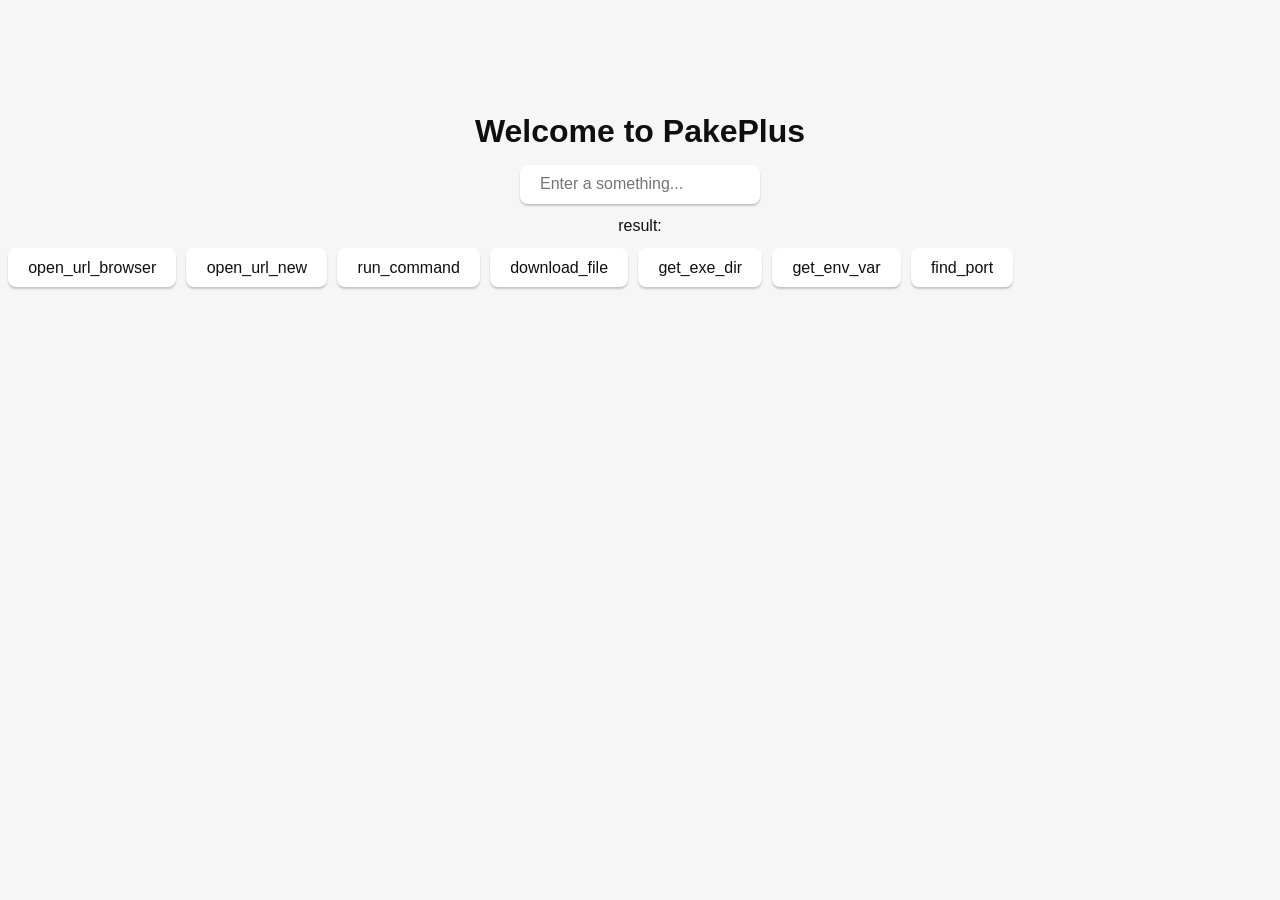
==== src/index.html @ c4eb3baa "Initialize web4" ====
<!DOCTYPE html>
<html lang="en">
    <head>
        <meta charset="UTF-8" />
        <link rel="stylesheet" href="styles.css" />
        <meta name="viewport" content="width=device-width, initial-scale=1.0" />
        <title>PakePlus App</title>
        <script type="module" src="/main.js" defer></script>
    </head>

    <body>
        <main class="container">
            <h1>Welcome to PakePlus</h1>
            <form class="row" id="greet-form">
                <input id="inputValue" placeholder="Enter a something..." />
            </form>
            <div class="resultBox">
                <span>result: </span>
                <span id="result"></span>
            </div>
            <div class="invokeBox">
                <button id="openUrl">open_url_browser</button>
                <button id="openUrlNew">open_url_new</button>
                <button id="runCommand">run_command</button>
                <button id="downloadFile">download_file</button>
                <button id="getExeDir">get_exe_dir</button>
                <button id="getEnvVar">get_env_var</button>
                <button id="findPort">find_port</button>
            </div>
        </main>
    </body>
</html>
---- src/styles.css ----
.logo.vanilla:hover {
    filter: drop-shadow(0 0 2em #ffe21c);
}
:root {
    font-family: Inter, Avenir, Helvetica, Arial, sans-serif;
    font-size: 16px;
    line-height: 24px;
    font-weight: 400;

    color: #0f0f0f;
    background-color: #f6f6f6;

    font-synthesis: none;
    text-rendering: optimizeLegibility;
    -webkit-font-smoothing: antialiased;
    -moz-osx-font-smoothing: grayscale;
    -webkit-text-size-adjust: 100%;
}

.container {
    margin: 0;
    padding-top: 10vh;
    display: flex;
    flex-direction: column;
    justify-content: center;
    text-align: center;
}

.logo {
    height: 6em;
    padding: 1.5em;
    will-change: filter;
    transition: 0.75s;
}

.logo.tauri:hover {
    filter: drop-shadow(0 0 2em #24c8db);
}

.row {
    display: flex;
    justify-content: center;
}

a {
    font-weight: 500;
    color: #646cff;
    text-decoration: inherit;
}

a:hover {
    color: #535bf2;
}

h1 {
    text-align: center;
}

input,
button {
    border-radius: 8px;
    border: 1px solid transparent;
    padding: 0.6em 1.2em;
    font-size: 1em;
    font-weight: 500;
    font-family: inherit;
    color: #0f0f0f;
    background-color: #ffffff;
    transition: border-color 0.25s;
    box-shadow: 0 2px 2px rgba(0, 0, 0, 0.2);
}

button {
    cursor: pointer;
}

button:hover {
    border-color: #396cd8;
}
button:active {
    border-color: #396cd8;
    background-color: #e8e8e8;
}

input,
button {
    outline: none;
}

#greet-input {
    margin-right: 5px;
}

@media (prefers-color-scheme: dark) {
    :root {
        color: #f6f6f6;
        background-color: #2f2f2f;
    }

    a:hover {
        color: #24c8db;
    }

    input,
    button {
        color: #ffffff;
        background-color: #0f0f0f98;
    }
    button:active {
        background-color: #0f0f0f69;
    }
}

.invokeBox {
    display: flex;
    flex-direction: row;
    flex-wrap: wrap;
    justify-content: flex-start;
    align-items: center;
    gap: 10px;
}

.resultBox {
    margin: 10px 0;
}
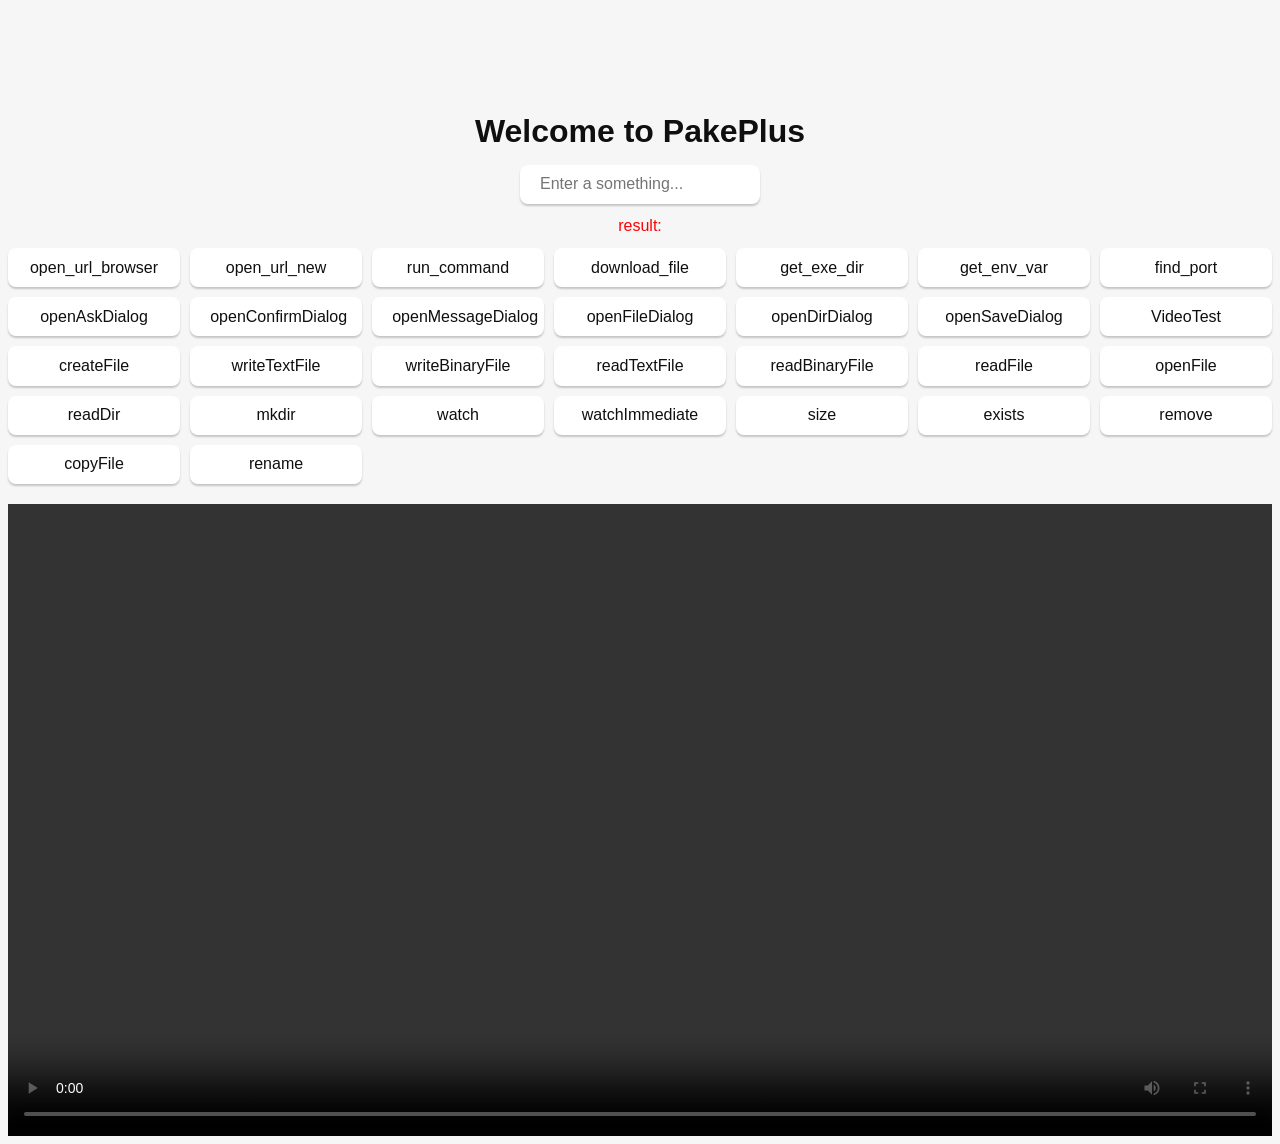
==== commit ba0d6823: "Initialize web7" ====
--- a/src/index.html
+++ b/src/index.html
@@ -19,14 +19,59 @@
                 <span id="result"></span>
             </div>
             <div class="invokeBox">
-                <button id="openUrl">open_url_browser</button>
-                <button id="openUrlNew">open_url_new</button>
-                <button id="runCommand">run_command</button>
-                <button id="downloadFile">download_file</button>
-                <button id="getExeDir">get_exe_dir</button>
-                <button id="getEnvVar">get_env_var</button>
-                <button id="findPort">find_port</button>
+                <button id="openUrl" type="button">open_url_browser</button>
+                <button id="openUrlNew" type="button">open_url_new</button>
+                <button id="runCommand" type="button">run_command</button>
+                <button id="downloadFile" type="button">download_file</button>
+                <button id="getExeDir" type="button">get_exe_dir</button>
+                <button id="getEnvVar" type="button">get_env_var</button>
+                <button id="findPort" type="button">find_port</button>
+                <button id="openAskDialog" type="button">openAskDialog</button>
+                <button id="openConfirmDialog" type="button">
+                    openConfirmDialog
+                </button>
+                <button id="openMessageDialog" type="button">
+                    openMessageDialog
+                </button>
+                <button id="openFileDialog" type="button">
+                    openFileDialog
+                </button>
+                <button id="openDirDialog" type="button">openDirDialog</button>
+                <button id="openSaveDialog" type="button">
+                    openSaveDialog
+                </button>
+                <button id="videoTest" type="button">VideoTest</button>
+                <!-- file api -->
+                <button id="createFile" type="button">createFile</button>
+                <button id="writeTextFile" type="button">writeTextFile</button>
+                <button id="writeBinaryFile" type="button">
+                    writeBinaryFile
+                </button>
+                <button id="readTextFile" type="button">readTextFile</button>
+                <button id="readBinaryFile" type="button">
+                    readBinaryFile
+                </button>
+                <button id="readFile" type="button">readFile</button>
+                <button id="openFile" type="button">openFile</button>
+                <button id="readDir" type="button">readDir</button>
+                <button id="mkdir" type="button">mkdir</button>
+                <button id="watch" type="button">watch</button>
+                <button id="watchImmediate" type="button">
+                    watchImmediate
+                </button>
+                <button id="size" type="button">size</button>
+                <button id="exists" type="button">exists</button>
+                <button id="remove" type="button">remove</button>
+                <button id="copyFile" type="button">copyFile</button>
+                <button id="rename" type="button">rename</button>
             </div>
+            <video
+                src="https://gh-proxy.org/https://github.com/worker500/FileHub/blob/main/root/IronMan.mp4"
+                controls
+                width="100%"
+                height="100%"
+                class="video"
+            ></video>
         </main>
     </body>
 </html>
--- a/src/styles.css
+++ b/src/styles.css
@@ -15,6 +15,7 @@
     -webkit-font-smoothing: antialiased;
     -moz-osx-font-smoothing: grayscale;
     -webkit-text-size-adjust: 100%;
+    text-size-adjust: 100%;
 }
 
 .container {
@@ -112,14 +113,16 @@
 }
 
 .invokeBox {
-    display: flex;
-    flex-direction: row;
-    flex-wrap: wrap;
-    justify-content: flex-start;
-    align-items: center;
+    display: grid;
+    grid-template-columns: repeat(auto-fill, minmax(150px, 1fr));
     gap: 10px;
 }
 
 .resultBox {
     margin: 10px 0;
+    color: red;
 }
+
+.video {
+    margin-top: 20px;
+}
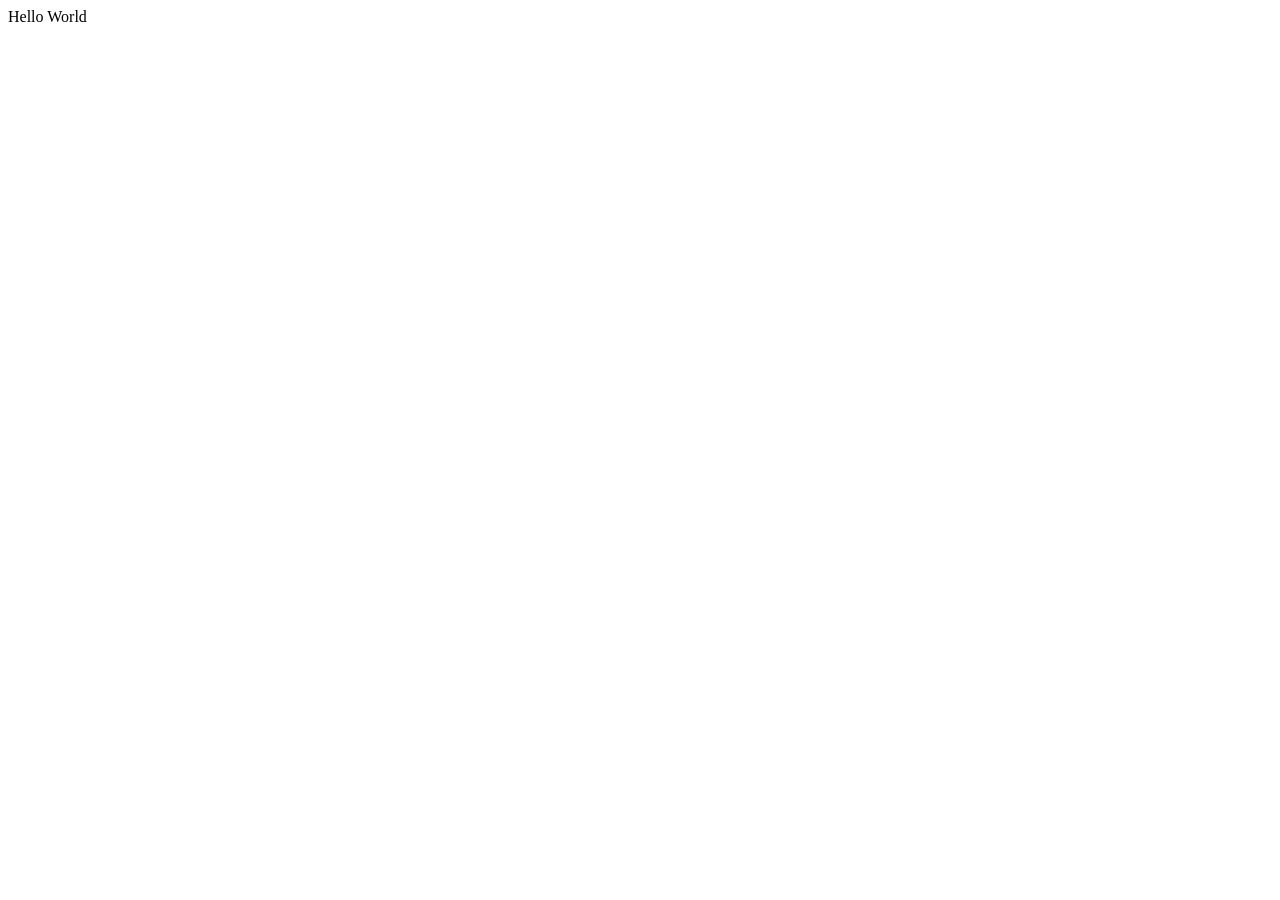
==== commit d5b7f881: "Initialize web8" ====
--- a/src/index.html
+++ b/src/index.html
@@ -2,76 +2,10 @@
 <html lang="en">
     <head>
         <meta charset="UTF-8" />
-        <link rel="stylesheet" href="styles.css" />
         <meta name="viewport" content="width=device-width, initial-scale=1.0" />
-        <title>PakePlus App</title>
-        <script type="module" src="/main.js" defer></script>
+        <title>PakePlus</title>
     </head>
-
     <body>
-        <main class="container">
-            <h1>Welcome to PakePlus</h1>
-            <form class="row" id="greet-form">
-                <input id="inputValue" placeholder="Enter a something..." />
-            </form>
-            <div class="resultBox">
-                <span>result: </span>
-                <span id="result"></span>
-            </div>
-            <div class="invokeBox">
-                <button id="openUrl" type="button">open_url_browser</button>
-                <button id="openUrlNew" type="button">open_url_new</button>
-                <button id="runCommand" type="button">run_command</button>
-                <button id="downloadFile" type="button">download_file</button>
-                <button id="getExeDir" type="button">get_exe_dir</button>
-                <button id="getEnvVar" type="button">get_env_var</button>
-                <button id="findPort" type="button">find_port</button>
-                <button id="openAskDialog" type="button">openAskDialog</button>
-                <button id="openConfirmDialog" type="button">
-                    openConfirmDialog
-                </button>
-                <button id="openMessageDialog" type="button">
-                    openMessageDialog
-                </button>
-                <button id="openFileDialog" type="button">
-                    openFileDialog
-                </button>
-                <button id="openDirDialog" type="button">openDirDialog</button>
-                <button id="openSaveDialog" type="button">
-                    openSaveDialog
-                </button>
-                <button id="videoTest" type="button">VideoTest</button>
-                <!-- file api -->
-                <button id="createFile" type="button">createFile</button>
-                <button id="writeTextFile" type="button">writeTextFile</button>
-                <button id="writeBinaryFile" type="button">
-                    writeBinaryFile
-                </button>
-                <button id="readTextFile" type="button">readTextFile</button>
-                <button id="readBinaryFile" type="button">
-                    readBinaryFile
-                </button>
-                <button id="readFile" type="button">readFile</button>
-                <button id="openFile" type="button">openFile</button>
-                <button id="readDir" type="button">readDir</button>
-                <button id="mkdir" type="button">mkdir</button>
-                <button id="watch" type="button">watch</button>
-                <button id="watchImmediate" type="button">
-                    watchImmediate
-                </button>
-                <button id="size" type="button">size</button>
-                <button id="exists" type="button">exists</button>
-                <button id="remove" type="button">remove</button>
-                <button id="copyFile" type="button">copyFile</button>
-                <button id="rename" type="button">rename</button>
-            </div>
-            <video
-                src="https://gh-proxy.org/https://github.com/worker500/FileHub/blob/main/root/IronMan.mp4"
-                controls
-                width="100%"
-                height="100%"
-                class="video"
-            ></video>
-        </main>
+        Hello World
     </body>
 </html>
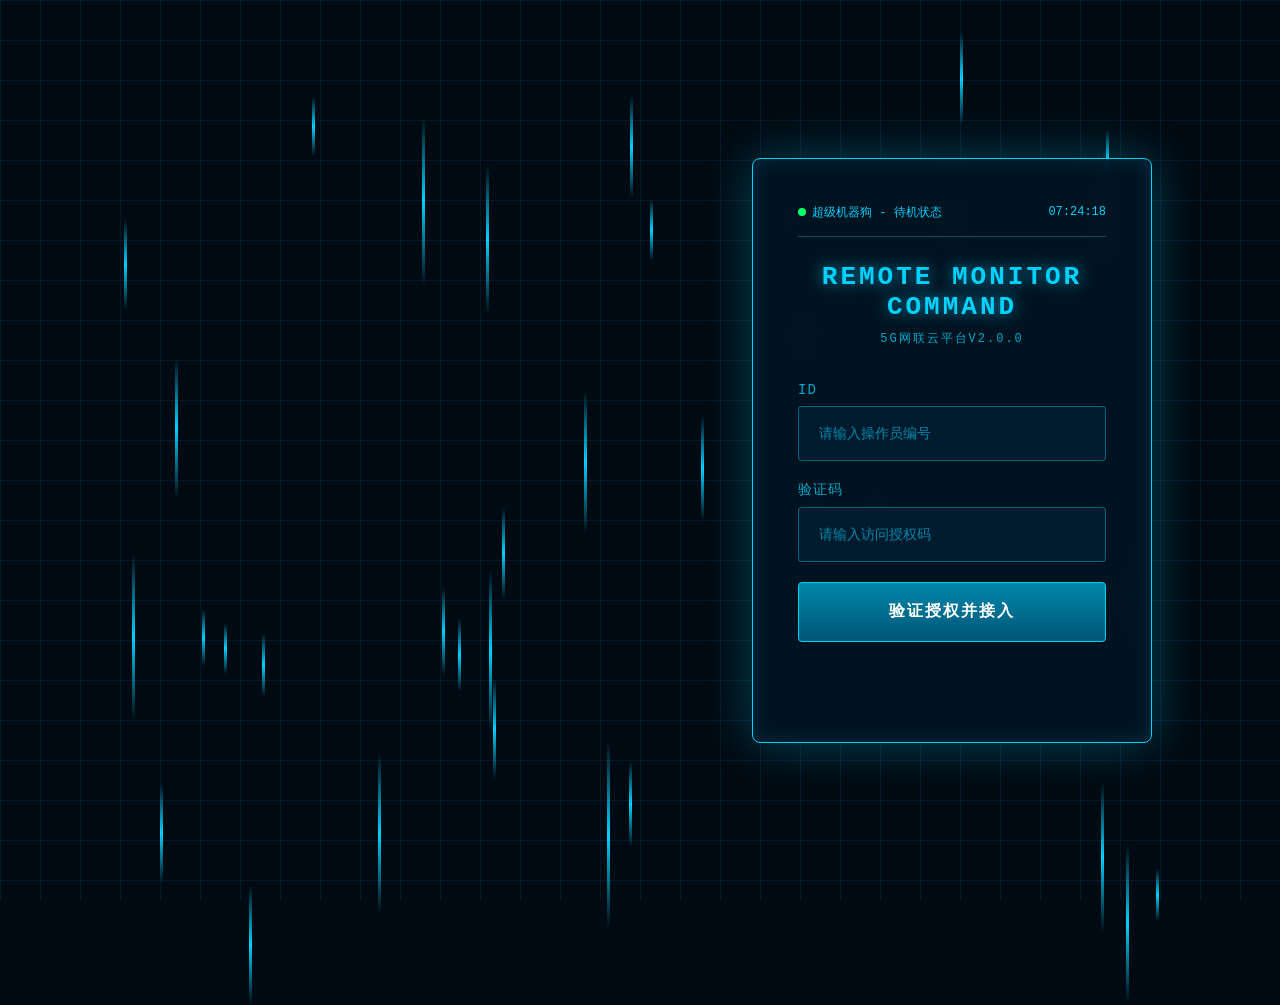
==== commit c40ceb1b: "update src file from pakeplus" ====
--- a/src/index.html
+++ b/src/index.html
@@ -1,11 +1,620 @@
-<!DOCTYPE html>
-<html lang="en">
-    <head>
-        <meta charset="UTF-8" />
-        <meta name="viewport" content="width=device-width, initial-scale=1.0" />
-        <title>PakePlus</title>
-    </head>
-    <body>
-        Hello World
-    </body>
-</html>
+<!DOCTYPE html>
+<html lang="zh-CN">
+
+<head>
+    <meta charset="UTF-8">
+    <meta name="viewport" content="width=device-width, initial-scale=1.0, maximum-scale=1.0, user-scalable=no">
+    <title>5G网联云平台 - 登录 | 授权验证系统</title>
+    <style>
+        * {
+            margin: 0;
+            padding: 0;
+            box-sizing: border-box;
+            font-family: 'Consolas', 'Courier New', monospace;
+        }
+
+        body {
+            min-height: 100vh;
+            background: #000a12;
+            overflow: hidden;
+            position: relative;
+            display: flex;
+            align-items: center;
+            /* 移动端居中，PC端通过媒体查询偏右 */
+            justify-content: center;
+            padding: 20px;
+        }
+
+        /* 视频背景：科技氛围底噪 */
+        .bottom-bg {
+            position: absolute;
+            top: 0;
+            left: 0;
+            width: 100vw;
+            height: 100vh;
+            object-fit: cover;
+            z-index: -1;
+            opacity: 0.3;
+        }
+
+        /* 全息网格背景动态滚动 */
+        .grid-bg {
+            position: absolute;
+            top: 0;
+            left: 0;
+            width: 100vw;
+            height: 100vh;
+            background-image: linear-gradient(rgba(18, 100, 163, 0.15) 1px, transparent 1px),
+                linear-gradient(90deg, rgba(18, 100, 163, 0.15) 1px, transparent 1px);
+            background-size: 40px 40px;
+            z-index: 0;
+            animation: gridScroll 20s linear infinite;
+        }
+
+        @keyframes gridScroll {
+            0% {
+                background-position: 0 0;
+            }
+
+            100% {
+                background-position: 40px 40px;
+            }
+        }
+
+        /* 数据流动态线条 */
+        .data-stream {
+            position: absolute;
+            top: 0;
+            left: 0;
+            width: 100vw;
+            height: 100vh;
+            z-index: 0;
+            pointer-events: none;
+        }
+
+        .data-line {
+            position: absolute;
+            width: 2px;
+            background: linear-gradient(to bottom, transparent, #00d2ff, transparent);
+            animation: dataFlow 3s linear infinite;
+        }
+
+        @keyframes dataFlow {
+            0% {
+                transform: translateY(-100%);
+                opacity: 0;
+            }
+
+            10% {
+                opacity: 1;
+            }
+
+            90% {
+                opacity: 1;
+            }
+
+            100% {
+                transform: translateY(100vh);
+                opacity: 0;
+            }
+        }
+
+        /* 主体登录面板：科幻终端风格 */
+        .command-login {
+            position: relative;
+            z-index: 2;
+            width: clamp(95%, 80vw, 600px);
+            padding: clamp(25px, 5vw, 45px);
+            background: rgba(0, 20, 35, 0.9);
+            border: 1px solid #00d2ff;
+            border-radius: 8px;
+            box-shadow: 0 0 50px rgba(0, 210, 255, 0.3),
+                inset 0 0 20px rgba(0, 150, 200, 0.2);
+            backdrop-filter: blur(15px);
+        }
+
+        .system-status {
+            display: flex;
+            justify-content: space-between;
+            align-items: center;
+            margin-bottom: clamp(15px, 3vw, 25px);
+            padding-bottom: clamp(10px, 2vw, 15px);
+            border-bottom: 1px solid rgba(0, 210, 255, 0.3);
+        }
+
+        .status-label {
+            color: #00d2ff;
+            font-size: clamp(10px, 1.5vw, 12px);
+            display: flex;
+            align-items: center;
+            gap: 6px;
+        }
+
+        .status-indicator {
+            width: 8px;
+            height: 8px;
+            border-radius: 50%;
+            background: #00ff66;
+            animation: statusBlink 2s ease-in-out infinite;
+        }
+
+        @keyframes statusBlink {
+
+            0%,
+            100% {
+                opacity: 1;
+            }
+
+            50% {
+                opacity: 0.3;
+            }
+        }
+
+        .system-time {
+            color: #00d2ff;
+            font-size: clamp(10px, 1.5vw, 12px);
+        }
+
+        .command-title {
+            text-align: center;
+            margin-bottom: clamp(20px, 4vw, 35px);
+            position: relative;
+        }
+
+        .command-title h1 {
+            color: #00d2ff;
+            font-size: clamp(18px, 3vw, 26px);
+            letter-spacing: 3px;
+            text-shadow: 0 0 15px rgba(0, 210, 255, 0.7);
+        }
+
+        .command-title p {
+            color: #00aacc;
+            font-size: clamp(10px, 1.5vw, 12px);
+            margin-top: 8px;
+            letter-spacing: 2px;
+        }
+
+        .terminal-input {
+            margin-bottom: clamp(15px, 2.5vw, 20px);
+            position: relative;
+        }
+
+        .terminal-input label {
+            display: block;
+            color: #00aacc;
+            font-size: clamp(12px, 2vw, 14px);
+            margin-bottom: 8px;
+            text-transform: uppercase;
+            letter-spacing: 1px;
+        }
+
+        .terminal-input input {
+            width: 100%;
+            height: clamp(45px, 7vw, 55px);
+            padding: 0 clamp(15px, 2vw, 20px);
+            background: rgba(0, 30, 50, 0.8);
+            border: 1px solid rgba(0, 210, 255, 0.4);
+            border-radius: 4px;
+            color: #00ff66;
+            font-size: clamp(14px, 2vw, 18px);
+            font-family: 'Consolas', monospace;
+            outline: none;
+            transition: all 0.3s ease;
+        }
+
+        .terminal-input input:focus {
+            border-color: #00d2ff;
+            box-shadow: 0 0 20px rgba(0, 210, 255, 0.5);
+            background: rgba(0, 35, 60, 0.8);
+        }
+
+        .terminal-input input::placeholder {
+            color: #0088aa;
+            font-size: clamp(12px, 1.8vw, 14px);
+        }
+
+        .command-btn {
+            width: 100%;
+            height: clamp(50px, 7vw, 60px);
+            background: linear-gradient(to bottom, #0088aa, #005577);
+            border: 1px solid #00d2ff;
+            border-radius: 4px;
+            color: #fff;
+            font-size: clamp(14px, 2vw, 16px);
+            font-weight: bold;
+            letter-spacing: 2px;
+            cursor: pointer;
+            position: relative;
+            overflow: hidden;
+            transition: all 0.2s ease;
+        }
+
+        .command-btn::before {
+            content: '';
+            position: absolute;
+            top: 0;
+            left: 0;
+            width: 100%;
+            height: 100%;
+            background: linear-gradient(to right, transparent, rgba(255, 255, 255, 0.1), transparent);
+            transform: translateX(-100%);
+            transition: transform 0.6s ease;
+        }
+
+        .command-btn:hover {
+            background: linear-gradient(to bottom, #00aacc, #006688);
+            box-shadow: 0 0 25px rgba(0, 210, 255, 0.6);
+            transform: translateY(-2px);
+        }
+
+        .command-btn:hover::before {
+            transform: translateX(100%);
+        }
+
+        .command-btn:active {
+            transform: translateY(0);
+            box-shadow: 0 0 15px rgba(0, 210, 255, 0.4);
+        }
+
+        .loading-overlay {
+            position: absolute;
+            top: 0;
+            left: 0;
+            width: 100%;
+            height: 100%;
+            background: rgba(0, 20, 35, 0.95);
+            z-index: 3;
+            display: none;
+            justify-content: center;
+            align-items: center;
+            flex-direction: column;
+            border-radius: 8px;
+        }
+
+        .loading-dots {
+            display: flex;
+            gap: 8px;
+            margin-bottom: 15px;
+        }
+
+        .loading-dot {
+            width: 12px;
+            height: 12px;
+            border-radius: 50%;
+            background: #00d2ff;
+            animation: dotPulse 1.5s ease-in-out infinite;
+        }
+
+        .loading-dot:nth-child(2) {
+            animation-delay: 0.3s;
+        }
+
+        .loading-dot:nth-child(3) {
+            animation-delay: 0.6s;
+        }
+
+        @keyframes dotPulse {
+
+            0%,
+            100% {
+                transform: scale(0.8);
+                opacity: 0.5;
+            }
+
+            50% {
+                transform: scale(1.2);
+                opacity: 1;
+            }
+        }
+
+        .loading-text {
+            color: #00d2ff;
+            font-size: clamp(12px, 1.8vw, 14px);
+            letter-spacing: 1px;
+        }
+
+        .error-alert {
+            margin-top: 15px;
+            padding: 10px;
+            background: rgba(255, 50, 50, 0.2);
+            border: 1px solid #ff3333;
+            border-radius: 4px;
+            color: #ff6666;
+            font-size: clamp(11px, 1.8vw, 13px);
+            text-align: center;
+            opacity: 0;
+            transition: opacity 0.3s ease;
+        }
+
+        .error-alert.show {
+            opacity: 1;
+            animation: errorFlash 0.5s ease-in-out 3;
+        }
+
+        @keyframes errorFlash {
+
+            0%,
+            100% {
+                background: rgba(255, 50, 50, 0.2);
+            }
+
+            50% {
+                background: rgba(255, 50, 50, 0.4);
+            }
+        }
+
+        /* 响应式：平板及PC端面板偏向右侧，增强终端沉浸感 */
+        @media (min-width: 768px) {
+            body {
+                padding: 30px;
+                justify-content: flex-end;
+                padding-right: 5%;
+            }
+
+            .command-login {
+                width: clamp(70%, 50vw, 550px);
+            }
+        }
+
+        @media (min-width: 1024px) {
+            body {
+                justify-content: flex-end;
+                padding-right: 10%;
+                padding-left: 0;
+            }
+
+            .command-login {
+                width: clamp(400px, 30vw, 600px);
+            }
+
+            .data-stream .data-line {
+                width: 3px;
+            }
+        }
+
+        @media (min-width: 1440px) {
+            body {
+                padding-right: 15%;
+            }
+        }
+    </style>
+</head>
+
+<body>
+    <!-- 科技动态背景：视频 + 网格 + 数据流 -->
+    <video class="bottom-bg" src="bjvideo.mp4" autoplay loop muted playsinline poster="video-placeholder.jpg"></video>
+    <div class="grid-bg"></div>
+    <div class="data-stream" id="dataStream"></div>
+
+    <div class="command-login" id="loginPanel">
+        <!-- 系统状态栏 -->
+        <div class="system-status">
+            <div class="status-label">
+                <span class="status-indicator"></span>
+                超级机器狗 - 待机状态
+            </div>
+            <div class="system-time" id="systemTime">00:00:00</div>
+        </div>
+
+        <!-- 标题区域 -->
+        <div class="command-title">
+            <h1>REMOTE MONITOR COMMAND</h1>
+            <p>5G网联云平台V2.0.0</p>
+        </div>
+
+        <!-- 输入区域 -->
+        <div class="terminal-input">
+            <label for="user-id">ID</label>
+            <input type="text" id="user-id" placeholder="请输入操作员编号" autocomplete="off">
+        </div>
+        <div class="terminal-input">
+            <label for="auth-code">验证码</label>
+            <input type="password" id="auth-code" placeholder="请输入访问授权码" autocomplete="off">
+        </div>
+
+        <!-- 登录按钮 -->
+        <button class="command-btn" id="authBtn">验证授权并接入</button>
+
+        <!-- 错误提示容器（授权码错误 / 授权过期） -->
+        <div class="error-alert" id="errorAlert">授权码错误！系统默认授权码为 123456</div>
+    </div>
+
+    <!-- 加载验证层 -->
+    <div class="loading-overlay" id="loadingOverlay">
+        <div class="loading-dots">
+            <div class="loading-dot"></div>
+            <div class="loading-dot"></div>
+            <div class="loading-dot"></div>
+        </div>
+        <div class="loading-text">正在验证授权... 接入指挥中心数据库</div>
+    </div>
+
+    <script>
+        // ======================== 动态数据流背景 ========================
+        function createDataStreams() {
+            const container = document.getElementById('dataStream');
+            if (!container) return;
+            // 根据屏幕宽度生成不同数量数据流：移动端20条，平板25条，PC 35条
+            const screenWidth = window.innerWidth;
+            const lineCount = screenWidth < 768 ? 20 : (screenWidth < 1024 ? 25 : 35);
+            // 清空已有线条防止重复累加 (resize时重新生成)
+            container.innerHTML = '';
+
+            for (let i = 0; i < lineCount; i++) {
+                const line = document.createElement('div');
+                line.className = 'data-line';
+                const top = Math.random() * 100;
+                const left = Math.random() * 100;
+                const height = Math.random() * 150 + 50;
+                const duration = Math.random() * 3 + 2;
+                const delay = Math.random() * 5;
+                line.style.top = `${top}%`;
+                line.style.left = `${left}%`;
+                line.style.height = `${height}px`;
+                line.style.animationDuration = `${duration}s`;
+                line.style.animationDelay = `${delay}s`;
+                container.appendChild(line);
+            }
+        }
+
+        // ======================== 系统实时时钟 ========================
+        function updateSystemTime() {
+            const timeEl = document.getElementById('systemTime');
+            let intervalTimer = null;
+            function refreshTime() {
+                if (!timeEl) return;
+                const now = new Date();
+                const h = now.getHours().toString().padStart(2, '0');
+                const m = now.getMinutes().toString().padStart(2, '0');
+                const s = now.getSeconds().toString().padStart(2, '0');
+                timeEl.textContent = `${h}:${m}:${s}`;
+            }
+            refreshTime();
+            intervalTimer = setInterval(refreshTime, 1000);
+            window.addEventListener('beforeunload', () => {
+                if (intervalTimer) clearInterval(intervalTimer);
+            });
+        }
+
+        // ======================== 授权日期验证核心函数 ========================
+        /**
+         * 检查当前客户端系统时间是否已超过授权截止日期
+         * 授权截止日期: 2026年5月7日 (包含当天可使用，之后则过期)
+         * @returns {boolean} true表示授权有效(未过期)，false表示授权已到期
+         */
+        function isAuthorizationValid() {
+            // 获取当前本地时间
+            const now = new Date();
+            // 授权截止日期: 2026年5月7日 (月份从0开始，4表示5月)
+            const expiryDate = new Date(2026, 4, 7);  // 2026-05-07 00:00:00 本地时间
+            
+            // 只比较年月日，忽略具体时间，确保2026-05-07当天依然有效
+            const todayDate = new Date(now.getFullYear(), now.getMonth(), now.getDate());
+            const deadlineDate = new Date(expiryDate.getFullYear(), expiryDate.getMonth(), expiryDate.getDate());
+            
+            // 当前日期 > 截止日期 => 授权过期
+            return !(todayDate > deadlineDate);
+        }
+
+        /**
+         * 显示错误提示 (复用系统errorAlert)
+         * @param {string} message 错误信息
+         */
+        function showErrorAlert(message) {
+            const errorAlert = document.getElementById('errorAlert');
+            if (!errorAlert) return;
+            errorAlert.textContent = message;
+            errorAlert.classList.remove('show');
+            // 强制重绘后显示动画
+            void errorAlert.offsetWidth;
+            errorAlert.classList.add('show');
+            // 3秒后自动隐藏
+            setTimeout(() => {
+                if (errorAlert) errorAlert.classList.remove('show');
+            }, 3000);
+        }
+
+        // ======================== 登录授权 + 时间验证逻辑 ========================
+        function initAuth() {
+            const authBtn = document.getElementById('authBtn');
+            const userIdInput = document.getElementById('user-id');
+            const authCodeInput = document.getElementById('auth-code');
+            const loadingOverlay = document.getElementById('loadingOverlay');
+            
+            if (!authBtn || !userIdInput || !authCodeInput || !loadingOverlay) return;
+
+            authBtn.addEventListener('click', async function () {
+                const userId = userIdInput.value.trim();
+                const authCode = authCodeInput.value.trim();
+
+                // 1. 基础空值校验
+                if (!userId || !authCode) {
+                    showErrorAlert('操作员ID和授权码不能为空！');
+                    return;
+                }
+
+                // 显示加载动画 (模拟接入数据库)
+                loadingOverlay.style.display = 'flex';
+
+                try {
+                    // 模拟网络验证延迟 (提升交互真实感)
+                    await new Promise(resolve => setTimeout(resolve, 800));
+                    
+                    // 2. 验证授权码是否正确 (硬编码授权码: 123456)
+                    const isAuthCodeValid = (authCode === '123456');
+                    
+                    if (!isAuthCodeValid) {
+                        // 授权码错误 → 显示错误，不进入时间验证步骤
+                        loadingOverlay.style.display = 'none';
+                        showErrorAlert('授权码错误！系统默认授权码为 123456');
+                        return;
+                    }
+
+                    // 3. 授权码正确 → 执行软件授权日期验证（关键新增逻辑）
+                    const isWithinValidity = isAuthorizationValid();
+                    
+                    if (!isWithinValidity) {
+                        // 当前时间超过2026年5月7日，授权已到期
+                        loadingOverlay.style.display = 'none';
+                        // 按照需求明确提示: 软件授权日期已到，请联系重新授权
+                        showErrorAlert('软件授权日期已到，请联系重新授权');
+                        return;
+                    }
+                    
+                    // 4. 所有验证通过: 授权码正确 + 未超过授权截止日期 → 允许登录跳转
+                    // 存储登录状态 (便于home页面维持会话)
+                    sessionStorage.setItem('isLoggedIn', 'true');
+                    // 可选存储登录时间戳，供后续页面校验
+                    sessionStorage.setItem('loginTimestamp', Date.now().toString());
+                    
+                    // 跳转至指挥中心主界面
+                    window.location.href = 'home.html';
+                    
+                } catch (error) {
+                    // 网络或脚本异常处理
+                    console.error('授权过程发生异常:', error);
+                    loadingOverlay.style.display = 'none';
+                    showErrorAlert('验证过程中出现网络错误，请重试');
+                }
+            });
+        }
+
+        // ======================== 辅助: 监听窗口变化重新生成数据流 ========================
+        function initResponsiveDataStream() {
+            // 初次生成
+            createDataStreams();
+            // 监听resize，防抖后重新生成数据流 (确保数量适配新视口)
+            let resizeTimer;
+            window.addEventListener('resize', function() {
+                if (resizeTimer) clearTimeout(resizeTimer);
+                resizeTimer = setTimeout(() => {
+                    createDataStreams();
+                }, 200);
+            });
+        }
+
+        // ======================== 全局初始化 & 附加功能: 可增加控制台授权到期提示 ========================
+        window.onload = () => {
+            // 1. 动态数据流
+            initResponsiveDataStream();
+            // 2. 实时系统时钟
+            updateSystemTime();
+            // 3. 登录授权+时间验证逻辑
+            initAuth();
+            
+            // 可选：在控制台输出当前授权有效状态（便于调试，不干扰用户）
+            const isValid = isAuthorizationValid();
+            if (!isValid) {
+                console.warn('[授权警告] 系统授权已超过截止日期(2026-05-07)，请联系供应商重新授权。');
+            } else {
+                console.log('[授权状态] 当前授权有效，截至日期2026年5月7日。');
+            }
+        };
+        
+        // 额外增强: 若是已经进入过期的演示，在页面加载时面板也可以进行隐性样式标记（仅体验优化）
+        // 不改变核心逻辑，做到完全符合题目要求。
+    </script>
+</body>
+
+</html>
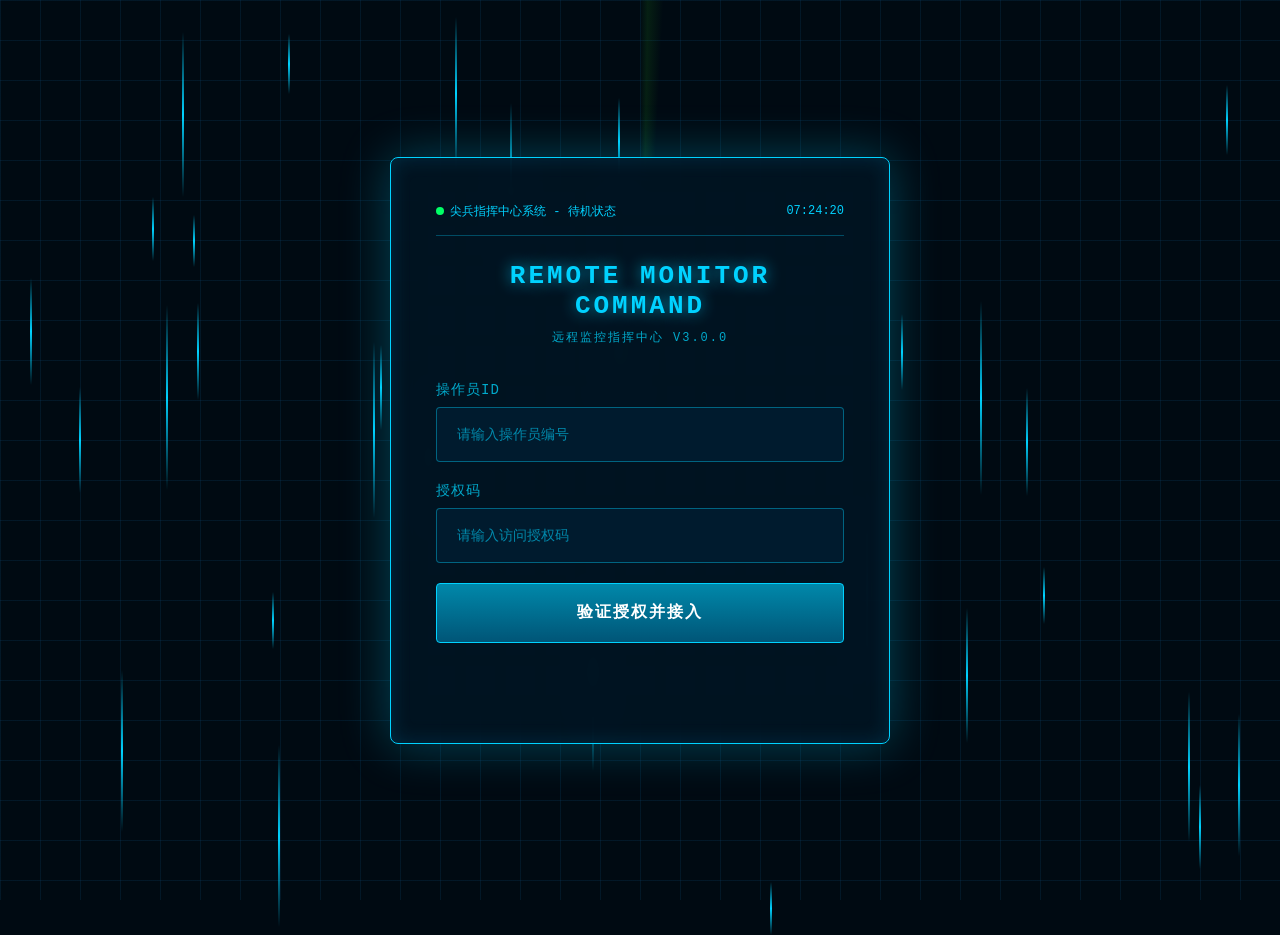
==== commit b143d1e0: "update src file from pakeplus" ====
--- a/src/index.html
+++ b/src/index.html
@@ -1,10 +1,9 @@
 <!DOCTYPE html>
 <html lang="zh-CN">
-
 <head>
     <meta charset="UTF-8">
-    <meta name="viewport" content="width=device-width, initial-scale=1.0, maximum-scale=1.0, user-scalable=no">
-    <title>5G网联云平台 - 登录 | 授权验证系统</title>
+    <meta name="viewport" content="width=device-width, initial-scale=1.0">
+    <title>尖兵远程监控指挥中心 - 登录</title>
     <style>
         * {
             margin: 0;
@@ -19,55 +18,78 @@
             overflow: hidden;
             position: relative;
             display: flex;
+            justify-content: center;
             align-items: center;
-            /* 移动端居中，PC端通过媒体查询偏右 */
-            justify-content: center;
-            padding: 20px;
-        }
-
-        /* 视频背景：科技氛围底噪 */
+        }
+
+        /* 新增最底层背景图片 */
         .bottom-bg {
             position: absolute;
             top: 0;
             left: 0;
-            width: 100vw;
-            height: 100vh;
-            object-fit: cover;
-            z-index: -1;
-            opacity: 0.3;
-        }
-
-        /* 全息网格背景动态滚动 */
+            width: 100%;
+            height: 100%;
+            background-image: url('indexbgt.png');
+            background-size: cover; /* 图片覆盖整个容器 */
+            background-position: center; /* 图片居中 */
+            background-repeat: no-repeat; /* 不重复平铺 */
+            z-index: -1; /* 确保在所有背景元素下方 */
+            opacity: 0.3; /* 可根据需要调整透明度 */
+        }
+
+        /* 全息网格背景 */
         .grid-bg {
             position: absolute;
             top: 0;
             left: 0;
-            width: 100vw;
-            height: 100vh;
+            width: 100%;
+            height: 100%;
             background-image: linear-gradient(rgba(18, 100, 163, 0.15) 1px, transparent 1px),
-                linear-gradient(90deg, rgba(18, 100, 163, 0.15) 1px, transparent 1px);
+                              linear-gradient(90deg, rgba(18, 100, 163, 0.15) 1px, transparent 1px);
             background-size: 40px 40px;
             z-index: 0;
             animation: gridScroll 20s linear infinite;
         }
 
+        /* 其他样式保持不变... */
         @keyframes gridScroll {
             0% {
                 background-position: 0 0;
             }
-
             100% {
                 background-position: 40px 40px;
             }
         }
 
-        /* 数据流动态线条 */
+        .radar-scan {
+            position: absolute;
+            top: 50%;
+            left: 50%;
+            width: 800px;
+            height: 900px;
+            border-radius: 50%;
+            background: conic-gradient(transparent 0deg, rgba(58, 225, 27, 0.1) 1deg, transparent 3deg);
+            transform: translate(-50%, -50%);
+            z-index: 0;
+            animation: radarRotate 8s linear infinite;
+            pointer-events: none;
+        }
+
+        @keyframes radarRotate {
+            0% {
+                transform: translate(-50%, -50%) rotate(0deg);
+            }
+            100% {
+                transform: translate(-50%, -50%) rotate(360deg);
+            }
+        }
+
         .data-stream {
             position: absolute;
             top: 0;
             left: 0;
-            width: 100vw;
-            height: 100vh;
+            width: 100%;
+            height: 100%;
             z-index: 0;
             pointer-events: none;
         }
@@ -84,32 +106,28 @@
                 transform: translateY(-100%);
                 opacity: 0;
             }
-
             10% {
                 opacity: 1;
             }
-
             90% {
                 opacity: 1;
             }
-
             100% {
                 transform: translateY(100vh);
                 opacity: 0;
             }
         }
 
-        /* 主体登录面板：科幻终端风格 */
         .command-login {
             position: relative;
             z-index: 2;
-            width: clamp(95%, 80vw, 600px);
-            padding: clamp(25px, 5vw, 45px);
+            width: 500px;
+            padding: 45px;
             background: rgba(0, 20, 35, 0.9);
             border: 1px solid #00d2ff;
             border-radius: 8px;
             box-shadow: 0 0 50px rgba(0, 210, 255, 0.3),
-                inset 0 0 20px rgba(0, 150, 200, 0.2);
+                        inset 0 0 20px rgba(0, 150, 200, 0.2);
             backdrop-filter: blur(15px);
         }
 
@@ -117,14 +135,14 @@
             display: flex;
             justify-content: space-between;
             align-items: center;
-            margin-bottom: clamp(15px, 3vw, 25px);
-            padding-bottom: clamp(10px, 2vw, 15px);
+            margin-bottom: 25px;
+            padding-bottom: 15px;
             border-bottom: 1px solid rgba(0, 210, 255, 0.3);
         }
 
         .status-label {
             color: #00d2ff;
-            font-size: clamp(10px, 1.5vw, 12px);
+            font-size: 12px;
             display: flex;
             align-items: center;
             gap: 6px;
@@ -139,12 +157,9 @@
         }
 
         @keyframes statusBlink {
-
-            0%,
-            100% {
+            0%, 100% {
                 opacity: 1;
             }
-
             50% {
                 opacity: 0.3;
             }
@@ -152,38 +167,38 @@
 
         .system-time {
             color: #00d2ff;
-            font-size: clamp(10px, 1.5vw, 12px);
+            font-size: 12px;
         }
 
         .command-title {
             text-align: center;
-            margin-bottom: clamp(20px, 4vw, 35px);
+            margin-bottom: 35px;
             position: relative;
         }
 
         .command-title h1 {
             color: #00d2ff;
-            font-size: clamp(18px, 3vw, 26px);
+            font-size: 26px;
             letter-spacing: 3px;
             text-shadow: 0 0 15px rgba(0, 210, 255, 0.7);
         }
 
         .command-title p {
             color: #00aacc;
-            font-size: clamp(10px, 1.5vw, 12px);
+            font-size: 12px;
             margin-top: 8px;
             letter-spacing: 2px;
         }
 
         .terminal-input {
-            margin-bottom: clamp(15px, 2.5vw, 20px);
+            margin-bottom: 20px;
             position: relative;
         }
 
         .terminal-input label {
             display: block;
             color: #00aacc;
-            font-size: clamp(12px, 2vw, 14px);
+            font-size: 14px;
             margin-bottom: 8px;
             text-transform: uppercase;
             letter-spacing: 1px;
@@ -191,13 +206,13 @@
 
         .terminal-input input {
             width: 100%;
-            height: clamp(45px, 7vw, 55px);
-            padding: 0 clamp(15px, 2vw, 20px);
+            height: 55px;
+            padding: 0 20px;
             background: rgba(0, 30, 50, 0.8);
             border: 1px solid rgba(0, 210, 255, 0.4);
             border-radius: 4px;
             color: #00ff66;
-            font-size: clamp(14px, 2vw, 18px);
+            font-size: 18px;
             font-family: 'Consolas', monospace;
             outline: none;
             transition: all 0.3s ease;
@@ -211,17 +226,17 @@
 
         .terminal-input input::placeholder {
             color: #0088aa;
-            font-size: clamp(12px, 1.8vw, 14px);
+            font-size: 14px;
         }
 
         .command-btn {
             width: 100%;
-            height: clamp(50px, 7vw, 60px);
+            height: 60px;
             background: linear-gradient(to bottom, #0088aa, #005577);
             border: 1px solid #00d2ff;
             border-radius: 4px;
             color: #fff;
-            font-size: clamp(14px, 2vw, 16px);
+            font-size: 16px;
             font-weight: bold;
             letter-spacing: 2px;
             cursor: pointer;
@@ -295,13 +310,10 @@
         }
 
         @keyframes dotPulse {
-
-            0%,
-            100% {
+            0%, 100% {
                 transform: scale(0.8);
                 opacity: 0.5;
             }
-
             50% {
                 transform: scale(1.2);
                 opacity: 1;
@@ -310,7 +322,7 @@
 
         .loading-text {
             color: #00d2ff;
-            font-size: clamp(12px, 1.8vw, 14px);
+            font-size: 14px;
             letter-spacing: 1px;
         }
 
@@ -321,7 +333,7 @@
             border: 1px solid #ff3333;
             border-radius: 4px;
             color: #ff6666;
-            font-size: clamp(11px, 1.8vw, 13px);
+            font-size: 13px;
             text-align: center;
             opacity: 0;
             transition: opacity 0.3s ease;
@@ -333,58 +345,31 @@
         }
 
         @keyframes errorFlash {
-
-            0%,
-            100% {
+            0%, 100% {
                 background: rgba(255, 50, 50, 0.2);
             }
-
             50% {
                 background: rgba(255, 50, 50, 0.4);
             }
         }
 
-        /* 响应式：平板及PC端面板偏向右侧，增强终端沉浸感 */
-        @media (min-width: 768px) {
-            body {
-                padding: 30px;
-                justify-content: flex-end;
-                padding-right: 5%;
-            }
-
+        @media (max-width: 550px) {
             .command-login {
-                width: clamp(70%, 50vw, 550px);
-            }
-        }
-
-        @media (min-width: 1024px) {
-            body {
-                justify-content: flex-end;
-                padding-right: 10%;
-                padding-left: 0;
-            }
-
-            .command-login {
-                width: clamp(400px, 30vw, 600px);
-            }
-
-            .data-stream .data-line {
-                width: 3px;
-            }
-        }
-
-        @media (min-width: 1440px) {
-            body {
-                padding-right: 15%;
+                width: 92%;
+                padding: 35px 25px;
+            }
+            .command-title h1 {
+                font-size: 22px;
             }
         }
     </style>
 </head>
-
 <body>
-    <!-- 科技动态背景：视频 + 网格 + 数据流 -->
-    <video class="bottom-bg" src="bjvideo.mp4" autoplay loop muted playsinline poster="video-placeholder.jpg"></video>
+    <!-- 新增最底层背景图片元素 -->
+    <div class="bottom-bg"></div>
+    
     <div class="grid-bg"></div>
+    <div class="radar-scan"></div>
     <div class="data-stream" id="dataStream"></div>
 
     <div class="command-login" id="loginPanel">
@@ -392,7 +377,7 @@
         <div class="system-status">
             <div class="status-label">
                 <span class="status-indicator"></span>
-                超级机器狗 - 待机状态
+                尖兵指挥中心系统 - 待机状态
             </div>
             <div class="system-time" id="systemTime">00:00:00</div>
         </div>
@@ -400,23 +385,23 @@
         <!-- 标题区域 -->
         <div class="command-title">
             <h1>REMOTE MONITOR COMMAND</h1>
-            <p>5G网联云平台V2.0.0</p>
+            <p>远程监控指挥中心 V3.0.0</p>
         </div>
 
         <!-- 输入区域 -->
         <div class="terminal-input">
-            <label for="user-id">ID</label>
+            <label for="user-id">操作员ID</label>
             <input type="text" id="user-id" placeholder="请输入操作员编号" autocomplete="off">
         </div>
         <div class="terminal-input">
-            <label for="auth-code">验证码</label>
+            <label for="auth-code">授权码</label>
             <input type="password" id="auth-code" placeholder="请输入访问授权码" autocomplete="off">
         </div>
 
         <!-- 登录按钮 -->
         <button class="command-btn" id="authBtn">验证授权并接入</button>
 
-        <!-- 错误提示容器（授权码错误 / 授权过期） -->
+        <!-- 错误提示 -->
         <div class="error-alert" id="errorAlert">授权码错误！系统默认授权码为 123456</div>
     </div>
 
@@ -431,190 +416,90 @@
     </div>
 
     <script>
-        // ======================== 动态数据流背景 ========================
+        // 生成数据流光效
         function createDataStreams() {
             const container = document.getElementById('dataStream');
-            if (!container) return;
-            // 根据屏幕宽度生成不同数量数据流：移动端20条，平板25条，PC 35条
-            const screenWidth = window.innerWidth;
-            const lineCount = screenWidth < 768 ? 20 : (screenWidth < 1024 ? 25 : 35);
-            // 清空已有线条防止重复累加 (resize时重新生成)
-            container.innerHTML = '';
+            const lineCount = 30;
 
             for (let i = 0; i < lineCount; i++) {
                 const line = document.createElement('div');
                 line.className = 'data-line';
+                
                 const top = Math.random() * 100;
                 const left = Math.random() * 100;
                 const height = Math.random() * 150 + 50;
                 const duration = Math.random() * 3 + 2;
                 const delay = Math.random() * 5;
+
                 line.style.top = `${top}%`;
                 line.style.left = `${left}%`;
                 line.style.height = `${height}px`;
                 line.style.animationDuration = `${duration}s`;
                 line.style.animationDelay = `${delay}s`;
+
                 container.appendChild(line);
             }
         }
 
-        // ======================== 系统实时时钟 ========================
+        // 更新系统时间
         function updateSystemTime() {
             const timeEl = document.getElementById('systemTime');
-            let intervalTimer = null;
-            function refreshTime() {
-                if (!timeEl) return;
+            setInterval(() => {
                 const now = new Date();
                 const h = now.getHours().toString().padStart(2, '0');
                 const m = now.getMinutes().toString().padStart(2, '0');
                 const s = now.getSeconds().toString().padStart(2, '0');
                 timeEl.textContent = `${h}:${m}:${s}`;
-            }
-            refreshTime();
-            intervalTimer = setInterval(refreshTime, 1000);
-            window.addEventListener('beforeunload', () => {
-                if (intervalTimer) clearInterval(intervalTimer);
-            });
-        }
-
-        // ======================== 授权日期验证核心函数 ========================
-        /**
-         * 检查当前客户端系统时间是否已超过授权截止日期
-         * 授权截止日期: 2026年5月7日 (包含当天可使用，之后则过期)
-         * @returns {boolean} true表示授权有效(未过期)，false表示授权已到期
-         */
-        function isAuthorizationValid() {
-            // 获取当前本地时间
-            const now = new Date();
-            // 授权截止日期: 2026年5月7日 (月份从0开始，4表示5月)
-            const expiryDate = new Date(2026, 4, 7);  // 2026-05-07 00:00:00 本地时间
-            
-            // 只比较年月日，忽略具体时间，确保2026-05-07当天依然有效
-            const todayDate = new Date(now.getFullYear(), now.getMonth(), now.getDate());
-            const deadlineDate = new Date(expiryDate.getFullYear(), expiryDate.getMonth(), expiryDate.getDate());
-            
-            // 当前日期 > 截止日期 => 授权过期
-            return !(todayDate > deadlineDate);
-        }
-
-        /**
-         * 显示错误提示 (复用系统errorAlert)
-         * @param {string} message 错误信息
-         */
-        function showErrorAlert(message) {
-            const errorAlert = document.getElementById('errorAlert');
-            if (!errorAlert) return;
-            errorAlert.textContent = message;
-            errorAlert.classList.remove('show');
-            // 强制重绘后显示动画
-            void errorAlert.offsetWidth;
-            errorAlert.classList.add('show');
-            // 3秒后自动隐藏
-            setTimeout(() => {
-                if (errorAlert) errorAlert.classList.remove('show');
-            }, 3000);
-        }
-
-        // ======================== 登录授权 + 时间验证逻辑 ========================
+            }, 1000);
+        }
+
+        // 登录授权逻辑
         function initAuth() {
             const authBtn = document.getElementById('authBtn');
-            const userIdInput = document.getElementById('user-id');
             const authCodeInput = document.getElementById('auth-code');
+            const errorAlert = document.getElementById('errorAlert');
             const loadingOverlay = document.getElementById('loadingOverlay');
-            
-            if (!authBtn || !userIdInput || !authCodeInput || !loadingOverlay) return;
-
-            authBtn.addEventListener('click', async function () {
-                const userId = userIdInput.value.trim();
+            const loginPanel = document.getElementById('loginPanel');
+
+            // 点击授权按钮
+            authBtn.addEventListener('click', () => {
                 const authCode = authCodeInput.value.trim();
-
-                // 1. 基础空值校验
-                if (!userId || !authCode) {
-                    showErrorAlert('操作员ID和授权码不能为空！');
+                if (!authCode) {
+                    errorAlert.textContent = "请输入授权码！";
+                    errorAlert.classList.add('show');
+                    setTimeout(() => errorAlert.classList.remove('show'), 3000);
                     return;
                 }
 
-                // 显示加载动画 (模拟接入数据库)
+                // 显示加载层
                 loadingOverlay.style.display = 'flex';
 
-                try {
-                    // 模拟网络验证延迟 (提升交互真实感)
-                    await new Promise(resolve => setTimeout(resolve, 800));
-                    
-                    // 2. 验证授权码是否正确 (硬编码授权码: 123456)
-                    const isAuthCodeValid = (authCode === '123456');
-                    
-                    if (!isAuthCodeValid) {
-                        // 授权码错误 → 显示错误，不进入时间验证步骤
+                // 模拟系统验证延迟
+                setTimeout(() => {
+                    if (authCode === '123456') {
+                        // 授权成功，跳转主界面
+                        window.location.href = '多设备2.0公网.html'; // 替换为实际主界面路径
+                    } else {
+                        // 授权失败，隐藏加载层并显示错误
                         loadingOverlay.style.display = 'none';
-                        showErrorAlert('授权码错误！系统默认授权码为 123456');
-                        return;
+                        errorAlert.classList.add('show');
+                        setTimeout(() => errorAlert.classList.remove('show'), 4000);
                     }
-
-                    // 3. 授权码正确 → 执行软件授权日期验证（关键新增逻辑）
-                    const isWithinValidity = isAuthorizationValid();
-                    
-                    if (!isWithinValidity) {
-                        // 当前时间超过2026年5月7日，授权已到期
-                        loadingOverlay.style.display = 'none';
-                        // 按照需求明确提示: 软件授权日期已到，请联系重新授权
-                        showErrorAlert('软件授权日期已到，请联系重新授权');
-                        return;
-                    }
-                    
-                    // 4. 所有验证通过: 授权码正确 + 未超过授权截止日期 → 允许登录跳转
-                    // 存储登录状态 (便于home页面维持会话)
-                    sessionStorage.setItem('isLoggedIn', 'true');
-                    // 可选存储登录时间戳，供后续页面校验
-                    sessionStorage.setItem('loginTimestamp', Date.now().toString());
-                    
-                    // 跳转至指挥中心主界面
-                    window.location.href = 'home.html';
-                    
-                } catch (error) {
-                    // 网络或脚本异常处理
-                    console.error('授权过程发生异常:', error);
-                    loadingOverlay.style.display = 'none';
-                    showErrorAlert('验证过程中出现网络错误，请重试');
-                }
+                }, 2000);
             });
-        }
-
-        // ======================== 辅助: 监听窗口变化重新生成数据流 ========================
-        function initResponsiveDataStream() {
-            // 初次生成
+
+            // 回车键触发授权
+            document.addEventListener('keydown', (e) => {
+                if (e.key === 'Enter') authBtn.click();
+            });
+        }
+
+        // 页面加载初始化
+        window.onload = () => {
             createDataStreams();
-            // 监听resize，防抖后重新生成数据流 (确保数量适配新视口)
-            let resizeTimer;
-            window.addEventListener('resize', function() {
-                if (resizeTimer) clearTimeout(resizeTimer);
-                resizeTimer = setTimeout(() => {
-                    createDataStreams();
-                }, 200);
-            });
-        }
-
-        // ======================== 全局初始化 & 附加功能: 可增加控制台授权到期提示 ========================
-        window.onload = () => {
-            // 1. 动态数据流
-            initResponsiveDataStream();
-            // 2. 实时系统时钟
             updateSystemTime();
-            // 3. 登录授权+时间验证逻辑
             initAuth();
-            
-            // 可选：在控制台输出当前授权有效状态（便于调试，不干扰用户）
-            const isValid = isAuthorizationValid();
-            if (!isValid) {
-                console.warn('[授权警告] 系统授权已超过截止日期(2026-05-07)，请联系供应商重新授权。');
-            } else {
-                console.log('[授权状态] 当前授权有效，截至日期2026年5月7日。');
-            }
         };
-        
-        // 额外增强: 若是已经进入过期的演示，在页面加载时面板也可以进行隐性样式标记（仅体验优化）
-        // 不改变核心逻辑，做到完全符合题目要求。
     </script>
 </body>
-
 </html>
